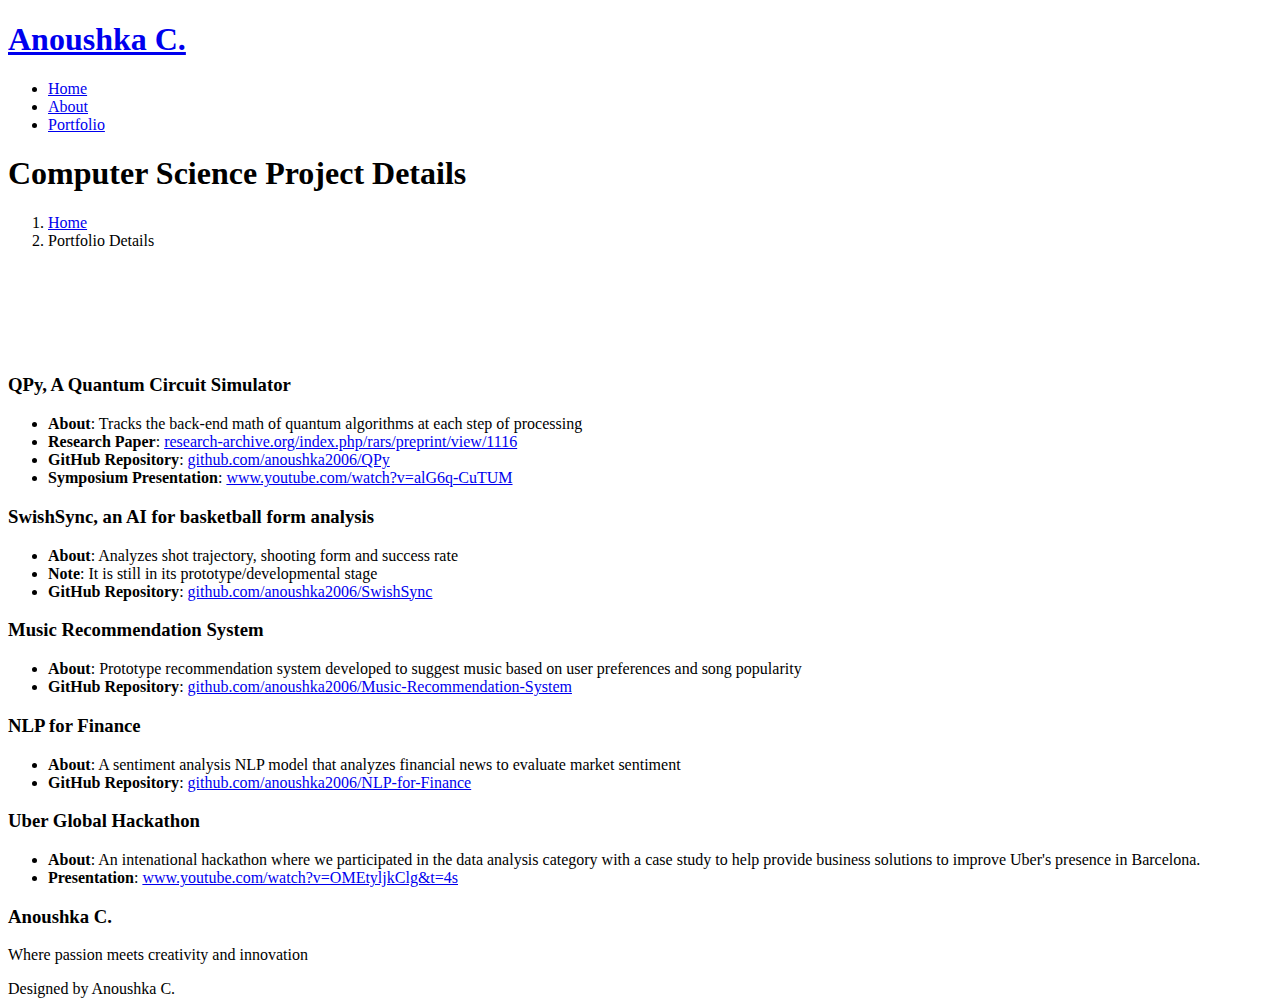
==== comp.html @ 12f69031 "Add files via upload" ====
<!DOCTYPE html>
<html lang="en">

<head>
  <meta charset="utf-8">
  <meta content="width=device-width, initial-scale=1.0" name="viewport">
  <title>Portfolio Details</title>
  <meta name="description" content="">
  <meta name="keywords" content="">

  <!-- Favicons -->
  <link href="assets/img/favicon.png" rel="icon">
  <link href="assets/img/apple-touch-icon.png" rel="apple-touch-icon">

  <!-- Fonts -->
  <link href="https://fonts.googleapis.com" rel="preconnect">
  <link href="https://fonts.gstatic.com" rel="preconnect" crossorigin>
  <link href="https://fonts.googleapis.com/css2?family=Roboto:ital,wght@0,100;0,300;0,400;0,500;0,700;0,900;1,100;1,300;1,400;1,500;1,700;1,900&family=Poppins:ital,wght@0,100;0,200;0,300;0,400;0,500;0,600;0,700;0,800;0,900;1,100;1,200;1,300;1,400;1,500;1,600;1,700;1,800;1,900&family=Playfair+Display:ital,wght@0,400;0,500;0,600;0,700;0,800;0,900;1,400;1,500;1,600;1,700;1,800;1,900&display=swap" rel="stylesheet">

  <!-- Vendor CSS Files -->
  <link href="assets/vendor/bootstrap/css/bootstrap.min.css" rel="stylesheet">
  <link href="assets/vendor/bootstrap-icons/bootstrap-icons.css" rel="stylesheet">
  <link href="assets/vendor/aos/aos.css" rel="stylesheet">
  <link href="assets/vendor/swiper/swiper-bundle.min.css" rel="stylesheet">
  <link href="assets/vendor/glightbox/css/glightbox.min.css" rel="stylesheet">

  <!-- Main CSS File -->
  <link href="assets/css/main.css" rel="stylesheet">

</head>

<body class="portfolio-details-page">

  <header id="header" class="header d-flex align-items-center fixed-top">
    <div class="container-fluid container-xl position-relative d-flex align-items-center justify-content-between">

      <a href="index.html" class="logo d-flex align-items-center">
        <!-- Uncomment the line below if you also wish to use an image logo -->
        <!-- <img src="assets/img/logo.png" alt=""> -->
        <h1 class="sitename">Anoushka C.</h1>
      </a>

      <nav id="navmenu" class="navmenu">
        <ul>
          <li><a href="index.html#hero">Home</a></li>
          <li><a href="index.html#about">About</a></li>
          <li><a href="index.html#portfolio">Portfolio</a></li>
          <!-- <li><a href="#contact">Contact</a></li> -->
        </ul>
        <i class="mobile-nav-toggle d-xl-none bi bi-list"></i>
      </nav>

    </div>
  </header>

  <main class="main">

    <!-- Page Title -->
    <div class="page-title dark-background">
      <div class="container position-relative">
        <h1>Computer Science Project Details</h1>
        <nav class="breadcrumbs">
          <ol>
            <li><a href="index.html">Home</a></li>
            <li class="current">Portfolio Details</li>
          </ol>
        </nav>
      </div>
    </div><!-- End Page Title -->

    <!-- Portfolio Details Section -->
    <section id="portfolio-details" class="portfolio-details section">

      <div class="container" data-aos="fade-up" data-aos-delay="100">

        <div class="row gy-4">

          <div class="col-lg-8">
            <div class="portfolio-details-slider swiper init-swiper">

              <script type="application/json" class="swiper-config">
                {
                  "loop": true,
                  "speed": 600,
                  "autoplay": {
                    "delay": 5000
                  },
                  "slidesPerView": "auto",
                  "pagination": {
                    "el": ".swiper-pagination",
                    "type": "bullets",
                    "clickable": true
                  }
                }
              </script>

              <div class="swiper-wrapper align-items-center">

                <div class="swiper-slide">
                  <img src="assets/img/portfolio/QPy.jpg" alt="">
                </div>

                <div class="swiper-slide">
                  <img src="assets/img/portfolio/SwishSync.png" alt="">
                </div>

                <div class="swiper-slide">
                  <img src="assets/img/portfolio/music.jpg" alt="">
                </div>

                <div class="swiper-slide">
                  <img src="assets/img/portfolio/finance.jpg" alt="">
                </div>

                <div class="swiper-slide">
                  <img src="assets/img/portfolio/hackathon.png" alt="">
                </div>

              </div>
              <div class="swiper-pagination"></div>
            </div>
          </div>

          <div class="col-lg-4">
            <div class="portfolio-info" data-aos="fade-up" data-aos-delay="200">
              <h3>QPy, A Quantum Circuit Simulator</h3>
              <ul>
                <li><strong>About</strong>: Tracks the back-end math of quantum algorithms at each step of processing</li>
                <li><strong>Research Paper</strong>: <a href="#">research-archive.org/index.php/rars/preprint/view/1116</a></li>
                <li><strong>GitHub Repository</strong>: <a href="#">github.com/anoushka2006/QPy</a></li>
                <li><strong>Symposium Presentation</strong>: <a href="#">www.youtube.com/watch?v=alG6q-CuTUM</a></li>
              </ul>
            </div>
            <div class="portfolio-info" data-aos="fade-up" data-aos-delay="200">
              <h3>SwishSync, an AI for basketball form analysis</h3>
              <ul>
                <li><strong>About</strong>: Analyzes shot trajectory, shooting form and success rate</li>
                <li><strong>Note</strong>: It is still in its prototype/developmental stage</li>
                <li><strong>GitHub Repository</strong>: <a href="#">github.com/anoushka2006/SwishSync</a></li>
              </ul>
            </div>
            <div class="portfolio-info" data-aos="fade-up" data-aos-delay="200">
              <h3>Music Recommendation System</h3>
              <ul>
                <li><strong>About</strong>: Prototype recommendation system developed to suggest music based on user preferences and song popularity</li>
                <li><strong>GitHub Repository</strong>: <a href="#">github.com/anoushka2006/Music-Recommendation-System</a></li>
              </ul>
            </div>
            <div class="portfolio-info" data-aos="fade-up" data-aos-delay="200">
              <h3>NLP for Finance</h3>
              <ul>
                <li><strong>About</strong>: A sentiment analysis NLP model that analyzes financial news to evaluate market sentiment</li>
                <li><strong>GitHub Repository</strong>: <a href="#">github.com/anoushka2006/NLP-for-Finance</a></li>
              </ul>
            </div>
            <div class="portfolio-info" data-aos="fade-up" data-aos-delay="200">
              <h3>Uber Global Hackathon</h3>
              <ul>
                <li><strong>About</strong>: An intenational hackathon where we participated in the data analysis category with a case study to help provide business solutions to improve Uber's presence in Barcelona.</li>
                <li><strong>Presentation</strong>: <a href="#">www.youtube.com/watch?v=OMEtyljkClg&t=4s</a></li>
              </ul>
            </div>

            <!-- <div class="portfolio-description" data-aos="fade-up" data-aos-delay="300">
              <h2>Exercitationem repudiandae officiis neque suscipit</h2>
              <p>
                Autem ipsum nam porro corporis rerum. Quis eos dolorem eos itaque inventore commodi labore quia quia. Exercitationem repudiandae officiis neque suscipit non officia eaque itaque enim. Voluptatem officia accusantium nesciunt est omnis tempora consectetur dignissimos. Sequi nulla at esse enim cum deserunt eius.
              </p>
            </div> -->
          </div>

        </div>

      </div>

    </section><!-- /Portfolio Details Section -->

  </main>

  <footer id="footer" class="footer light-background">
    <div class="container">
      <h3 class="sitename">Anoushka C.</h3>
      <p>Where passion meets creativity and innovation</p>
      <!-- <div class="social-links d-flex justify-content-center">
        <a href=""><i class="bi bi-twitter-x"></i></a>
        <a href=""><i class="bi bi-facebook"></i></a>
        <a href=""><i class="bi bi-instagram"></i></a>
        <a href=""><i class="bi bi-skype"></i></a>
        <a href=""><i class="bi bi-linkedin"></i></a>
      </div> -->
      <div class="container">
        <!-- <div class="copyright">
          <span>Copyright</span> <strong class="px-1 sitename">Folio</strong> <span>All Rights Reserved</span>
        </div> -->
        <div class="credits">
          <!-- All the links in the footer should remain intact. -->
          <!-- You can delete the links only if you've purchased the pro version. -->
          <!-- Licensing information: https://bootstrapmade.com/license/ -->
          <!-- Purchase the pro version with working PHP/AJAX contact form: [buy-url] -->
          Designed by Anoushka C.
        </div>
      </div>
    </div>
  </footer>

  <!-- Scroll Top -->
  <a href="#" id="scroll-top" class="scroll-top d-flex align-items-center justify-content-center"><i class="bi bi-arrow-up-short"></i></a>

  <!-- Preloader -->
  <div id="preloader"></div>

  <!-- Vendor JS Files -->
  <script src="assets/vendor/bootstrap/js/bootstrap.bundle.min.js"></script>
  <script src="assets/vendor/php-email-form/validate.js"></script>
  <script src="assets/vendor/aos/aos.js"></script>
  <script src="assets/vendor/typed.js/typed.umd.js"></script>
  <script src="assets/vendor/swiper/swiper-bundle.min.js"></script>
  <script src="assets/vendor/glightbox/js/glightbox.min.js"></script>
  <script src="assets/vendor/imagesloaded/imagesloaded.pkgd.min.js"></script>
  <script src="assets/vendor/isotope-layout/isotope.pkgd.min.js"></script>

  <!-- Main JS File -->
  <script src="assets/js/main.js"></script>

</body>

</html>
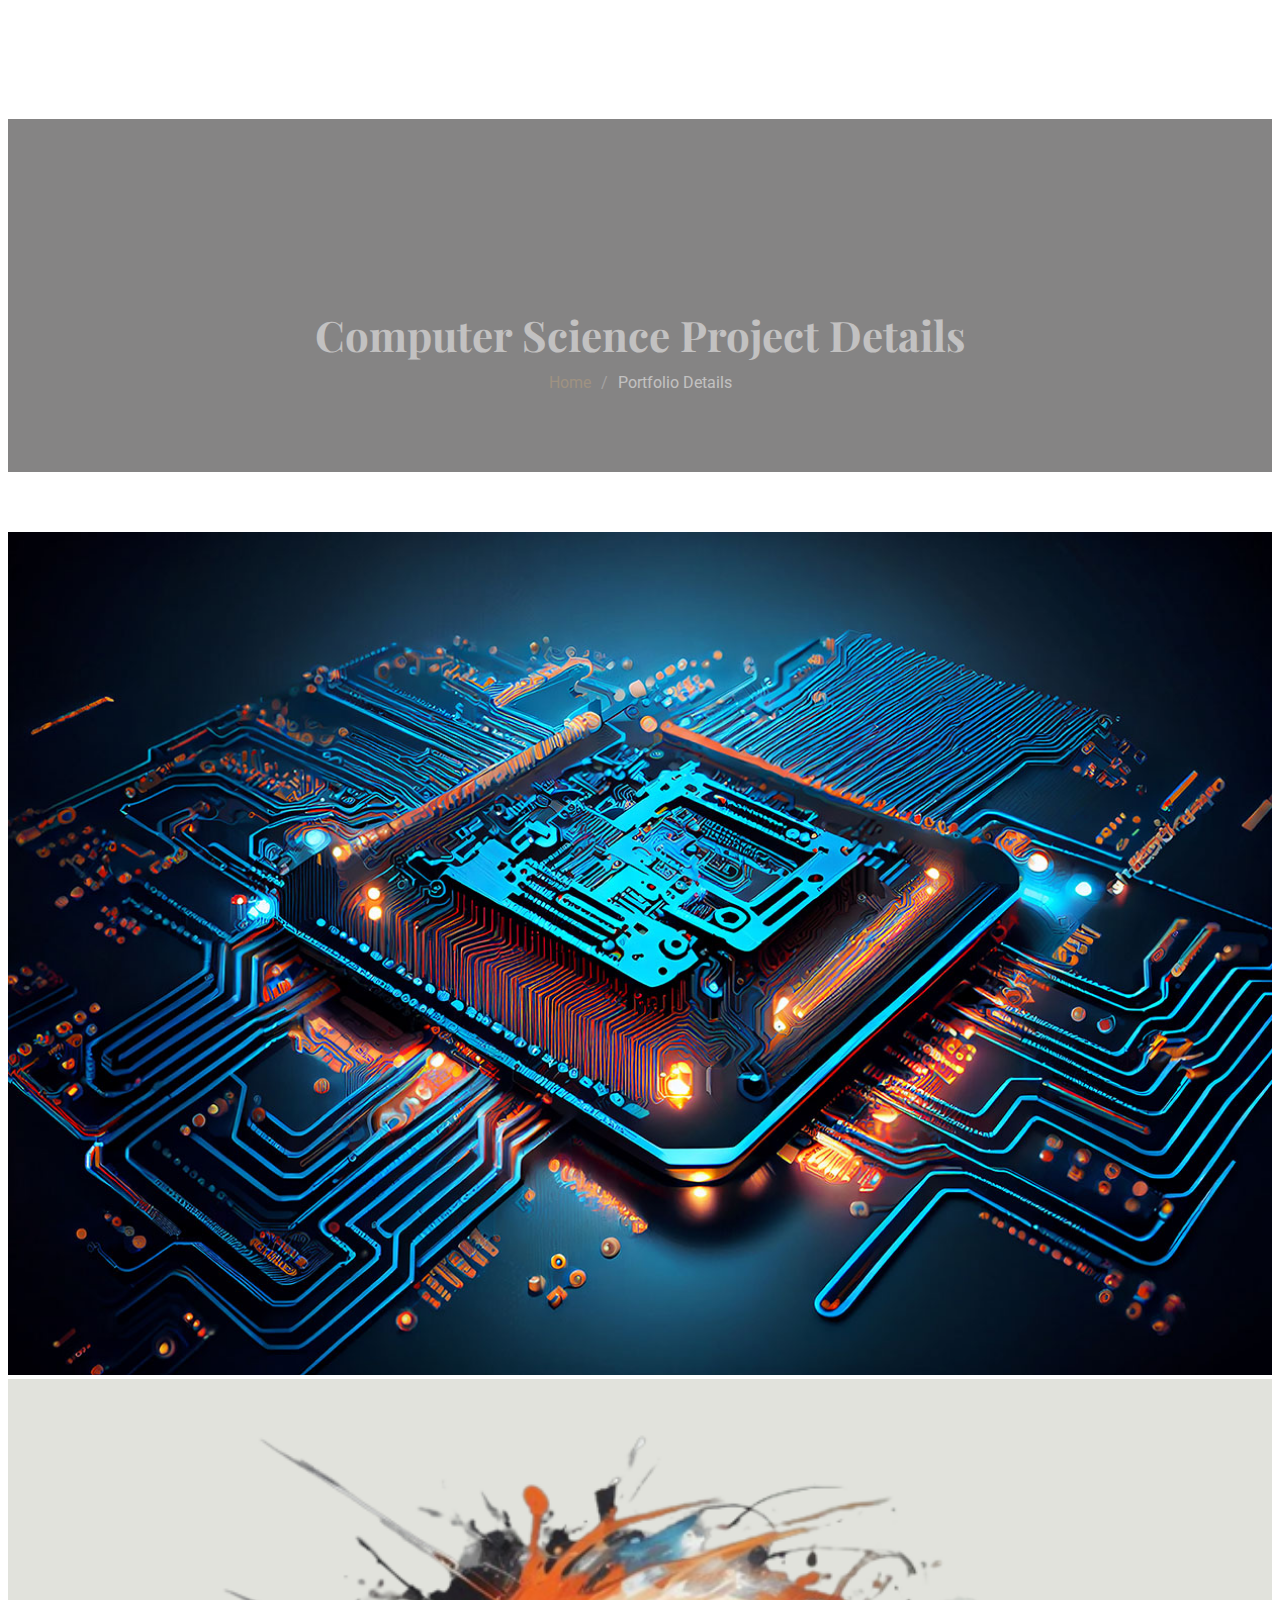
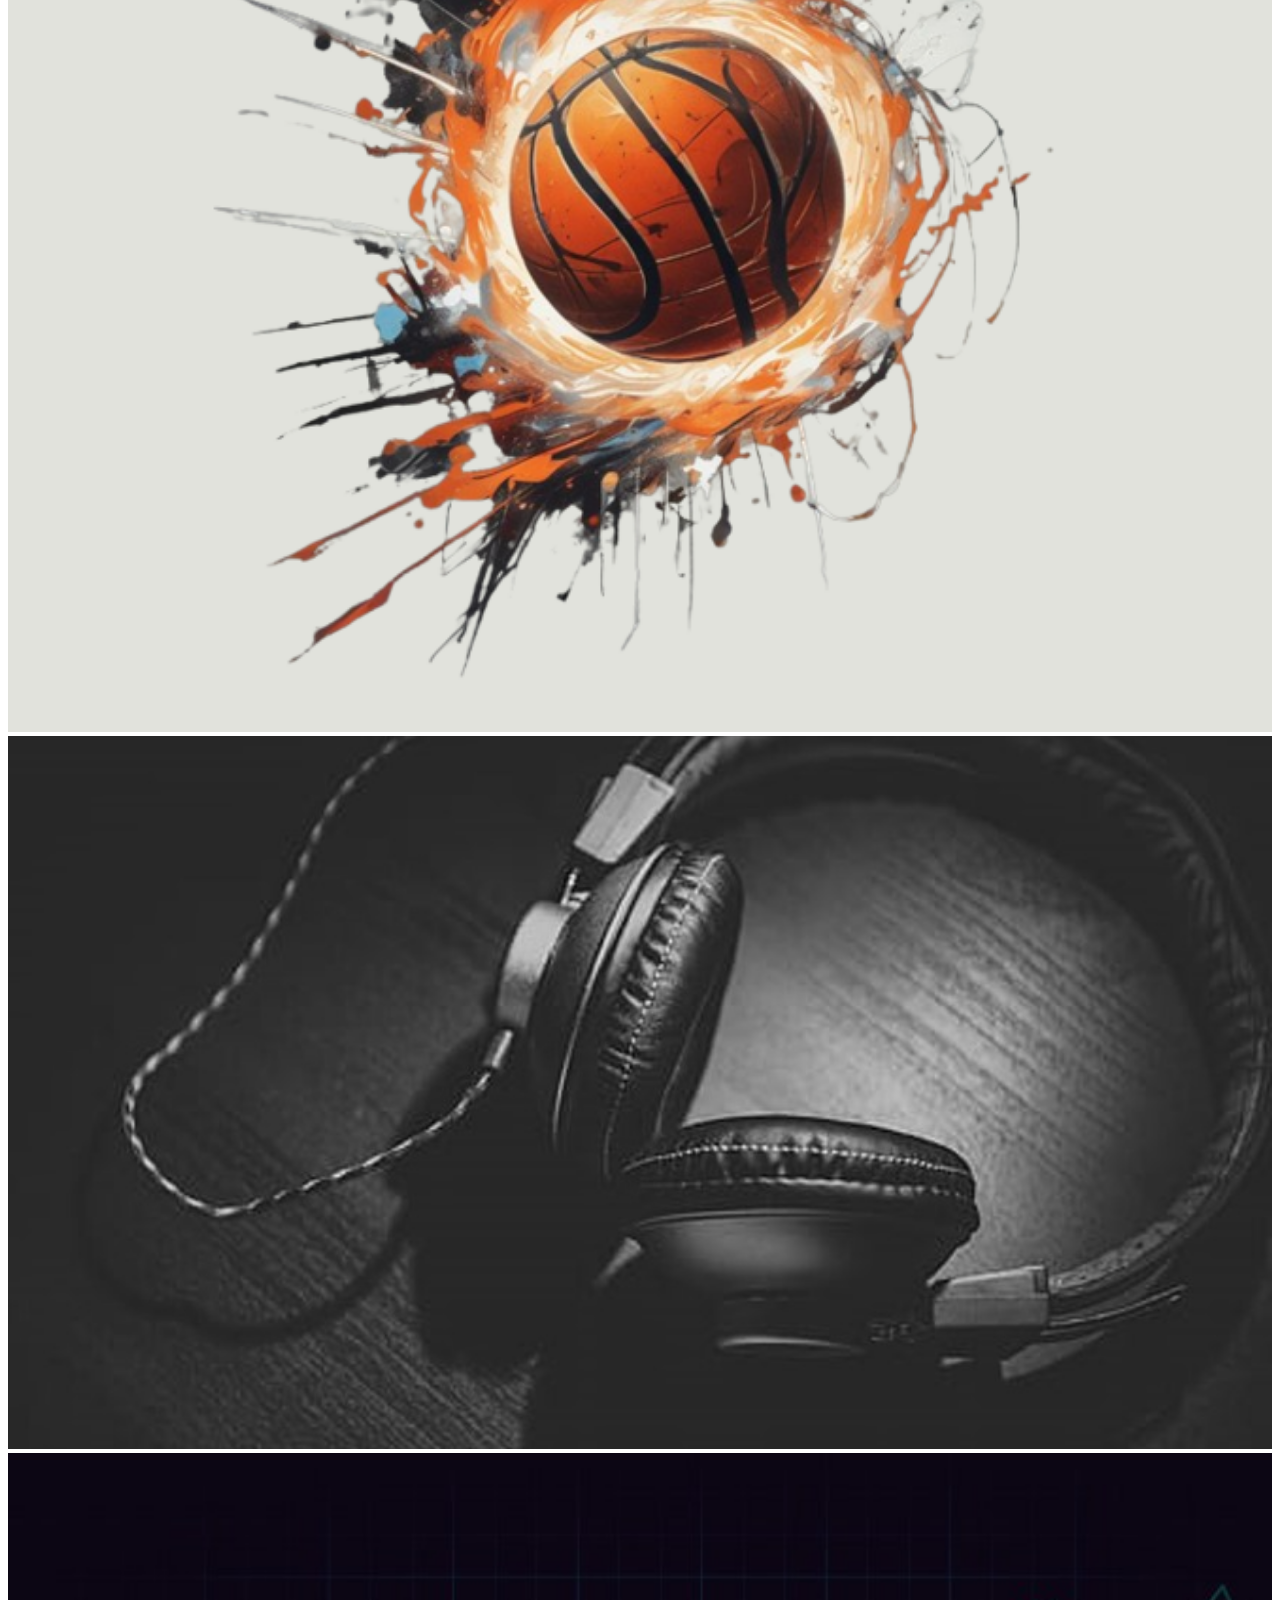
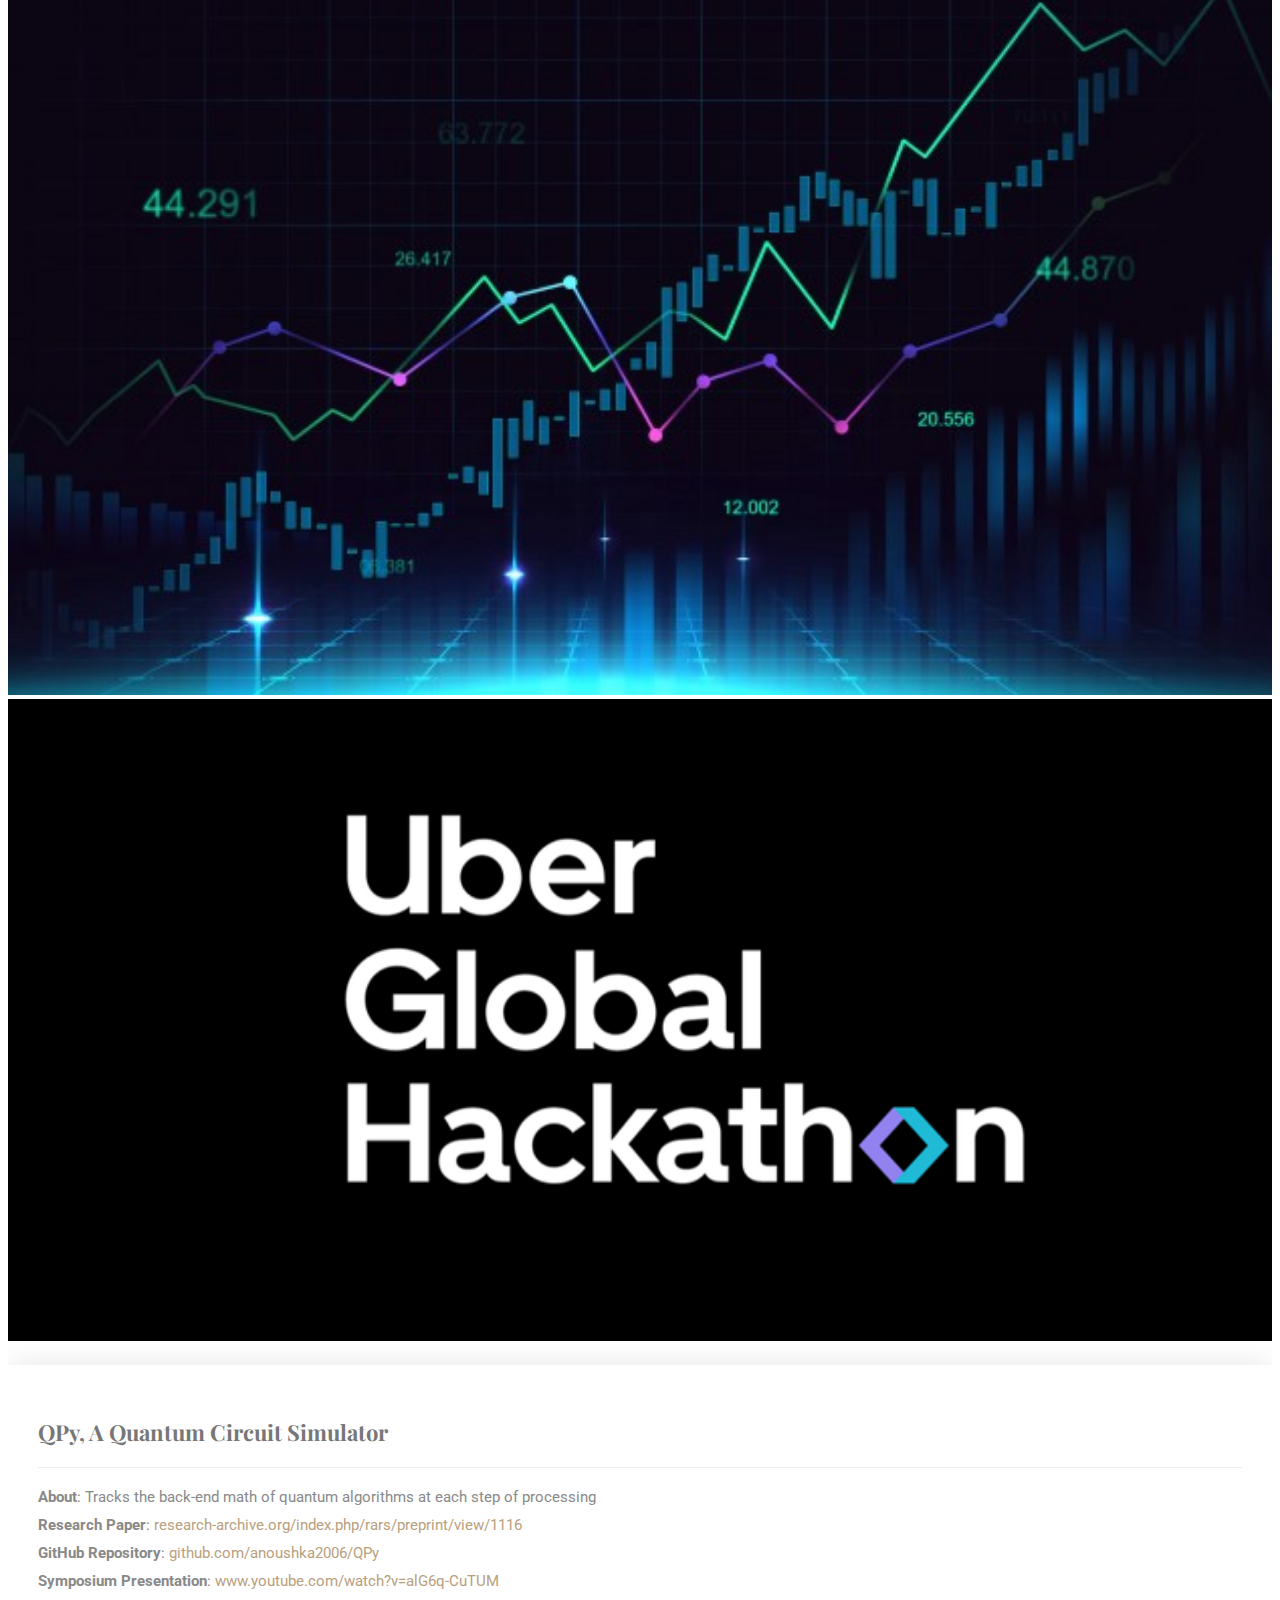
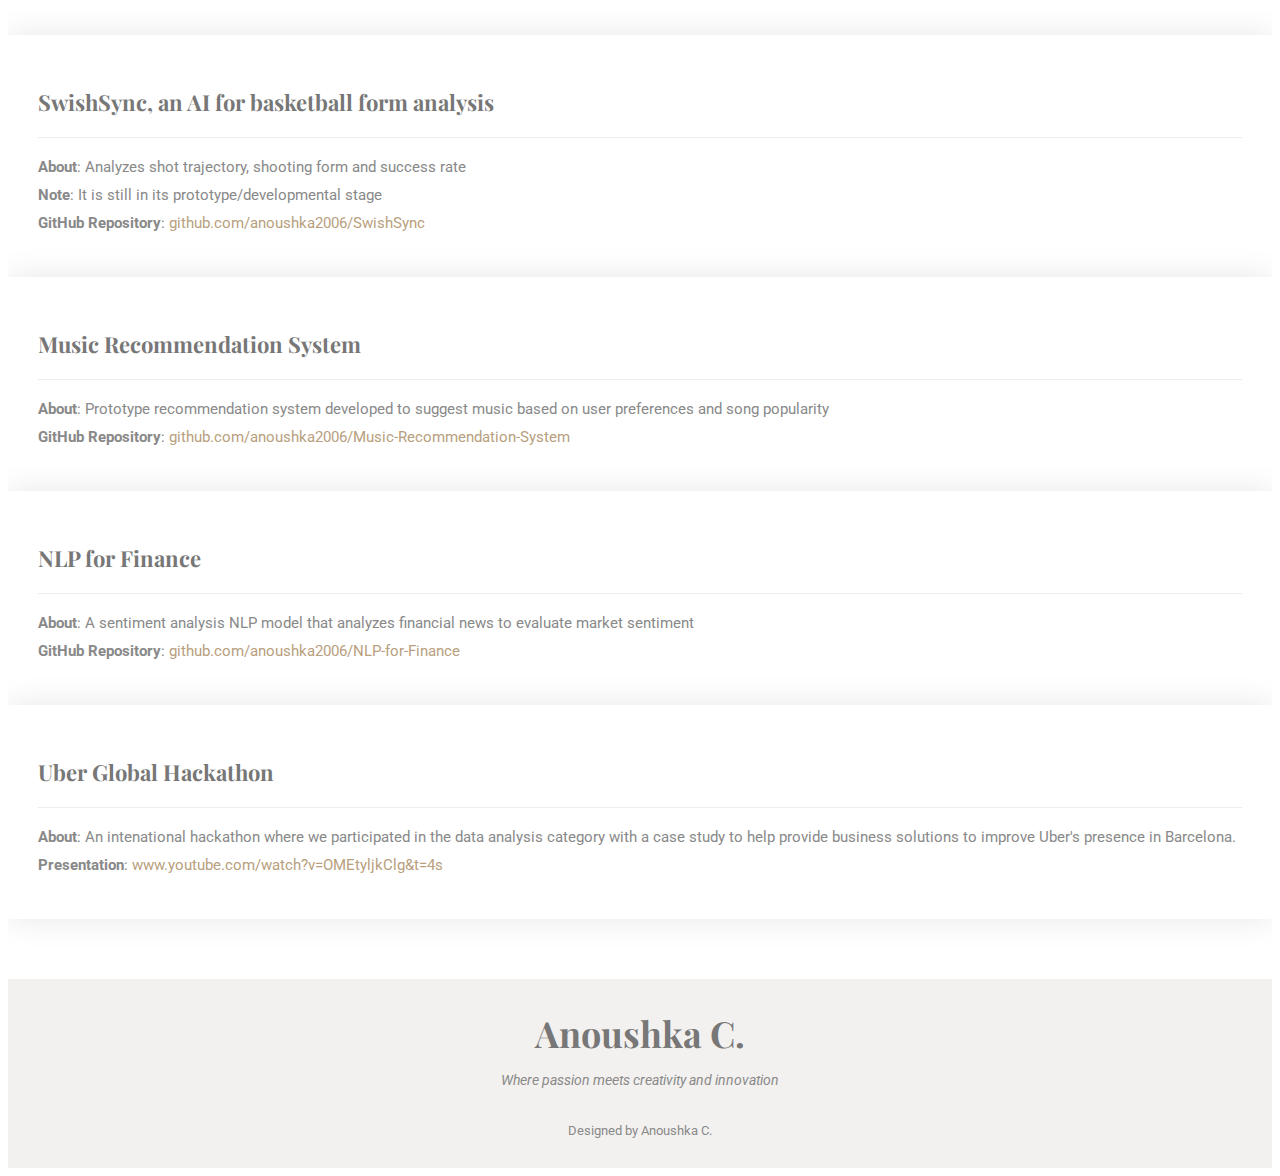
==== commit 62c382be: "Add files via upload" ====
--- a/comp.html
+++ b/comp.html
@@ -97,23 +97,23 @@
               <div class="swiper-wrapper align-items-center">
 
                 <div class="swiper-slide">
-                  <img src="assets/img/portfolio/QPy.jpg" alt="">
-                </div>
-
-                <div class="swiper-slide">
-                  <img src="assets/img/portfolio/SwishSync.png" alt="">
-                </div>
-
-                <div class="swiper-slide">
-                  <img src="assets/img/portfolio/music.jpg" alt="">
-                </div>
-
-                <div class="swiper-slide">
-                  <img src="assets/img/portfolio/finance.jpg" alt="">
-                </div>
-
-                <div class="swiper-slide">
-                  <img src="assets/img/portfolio/hackathon.png" alt="">
+                  <img src="img/portfolio/QPy.jpg" alt="">
+                </div>
+
+                <div class="swiper-slide">
+                  <img src="img/portfolio/SwishSync.png" alt="">
+                </div>
+
+                <div class="swiper-slide">
+                  <img src="img/portfolio/music.jpg" alt="">
+                </div>
+
+                <div class="swiper-slide">
+                  <img src="img/portfolio/finance.jpg" alt="">
+                </div>
+
+                <div class="swiper-slide">
+                  <img src="img/portfolio/hackathon.png" alt="">
                 </div>
 
               </div>
--- a/assets/css/main.css
+++ b/assets/css/main.css
@@ -0,0 +1,1464 @@
+/**
+* Template Name: Folio
+* Template URL: https://bootstrapmade.com/folio-bootstrap-portfolio-template/
+* Updated: Aug 08 2024 with Bootstrap v5.3.3
+* Author: BootstrapMade.com
+* License: https://bootstrapmade.com/license/
+*/
+
+/*--------------------------------------------------------------
+# Font & Color Variables
+# Help: https://bootstrapmade.com/color-system/
+--------------------------------------------------------------*/
+/* Fonts */
+:root {
+  --default-font: "Roboto",  system-ui, -apple-system, "Segoe UI", Roboto, "Helvetica Neue", Arial, "Noto Sans", "Liberation Sans", sans-serif, "Apple Color Emoji", "Segoe UI Emoji", "Segoe UI Symbol", "Noto Color Emoji";
+  --heading-font: "Playfair Display",  sans-serif;
+  --nav-font: "Poppins",  sans-serif;
+}
+
+/* Global Colors - The following color variables are used throughout the website. Updating them here will change the color scheme of the entire website */
+:root { 
+  --background-color: #ffffff; /* Background color for the entire website, including individual sections */
+  --default-color: #898989; /* Default color used for the majority of the text content across the entire website */
+  --heading-color: #777777; /* Color for headings, subheadings and title throughout the website */
+  --accent-color: #b8a07e; /* Accent color that represents your brand on the website. It's used for buttons, links, and other elements that need to stand out */
+  --surface-color: #ffffff; /* The surface color is used as a background of boxed elements within sections, such as cards, icon boxes, or other elements that require a visual separation from the global background. */
+  --contrast-color: #ffffff; /* Contrast color for text, ensuring readability against backgrounds of accent, heading, or default colors. */
+}
+
+/* Nav Menu Colors - The following color variables are used specifically for the navigation menu. They are separate from the global colors to allow for more customization options */
+:root {
+  --nav-color: rgba(255, 255, 255, 0.6);  /* The default color of the main navmenu links */
+  --nav-hover-color: #ffffff; /* Applied to main navmenu links when they are hovered over or active */
+  --nav-mobile-background-color: #ffffff; /* Used as the background color for mobile navigation menu */
+  --nav-dropdown-background-color: #ffffff; /* Used as the background color for dropdown items that appear when hovering over primary navigation items */
+  --nav-dropdown-color: #898989; /* Used for navigation links of the dropdown items in the navigation menu. */
+  --nav-dropdown-hover-color: #b8a07e; /* Similar to --nav-hover-color, this color is applied to dropdown navigation links when they are hovered over. */
+}
+
+/* Color Presets - These classes override global colors when applied to any section or element, providing reuse of the sam color scheme. */
+
+.light-background {
+  --background-color: #f3f1f0;
+  --surface-color: #ffffff;
+}
+
+.dark-background {
+  --background-color: #858484;
+  --default-color: #ffffff;
+  --heading-color: #ffffff;
+  --surface-color: #9e9e9e;
+  --contrast-color: #ffffff;
+}
+
+/* Smooth scroll */
+:root {
+  scroll-behavior: smooth;
+}
+
+/*--------------------------------------------------------------
+# General Styling & Shared Classes
+--------------------------------------------------------------*/
+body {
+  color: var(--default-color);
+  background-color: var(--background-color);
+  font-family: var(--default-font);
+}
+
+a {
+  color: var(--accent-color);
+  text-decoration: none;
+  transition: 0.3s;
+}
+
+a:hover {
+  color: color-mix(in srgb, var(--accent-color), transparent 25%);
+  text-decoration: none;
+}
+
+h1,
+h2,
+h3,
+h4,
+h5,
+h6 {
+  color: var(--heading-color);
+  font-family: var(--heading-font);
+}
+
+/* PHP Email Form Messages
+------------------------------*/
+.php-email-form .error-message {
+  display: none;
+  background: #df1529;
+  color: #ffffff;
+  text-align: left;
+  padding: 15px;
+  margin-bottom: 24px;
+  font-weight: 600;
+}
+
+.php-email-form .sent-message {
+  display: none;
+  color: #ffffff;
+  background: #059652;
+  text-align: center;
+  padding: 15px;
+  margin-bottom: 24px;
+  font-weight: 600;
+}
+
+.php-email-form .loading {
+  display: none;
+  background: var(--surface-color);
+  text-align: center;
+  padding: 15px;
+  margin-bottom: 24px;
+}
+
+.php-email-form .loading:before {
+  content: "";
+  display: inline-block;
+  border-radius: 50%;
+  width: 24px;
+  height: 24px;
+  margin: 0 10px -6px 0;
+  border: 3px solid var(--accent-color);
+  border-top-color: var(--surface-color);
+  animation: php-email-form-loading 1s linear infinite;
+}
+
+@keyframes php-email-form-loading {
+  0% {
+    transform: rotate(0deg);
+  }
+
+  100% {
+    transform: rotate(360deg);
+  }
+}
+
+/*--------------------------------------------------------------
+# Global Header
+--------------------------------------------------------------*/
+.header {
+  --background-color: rgba(0, 0, 0, 0);
+  --default-color: #ffffff;
+  --heading-color: #ffffff;
+  color: var(--default-color);
+  background-color: var(--background-color);
+  padding: 10px 0;
+  transition: all 0.5s;
+  z-index: 997;
+}
+
+.header .logo {
+  line-height: 1;
+}
+
+.header .logo img {
+  max-height: 32px;
+  margin-right: 8px;
+}
+
+.header .logo h1 {
+  font-size: 30px;
+  margin: 0;
+  font-weight: 4700;
+  color: var(--heading-color);
+}
+
+.scrolled .header {
+  box-shadow: 0px 0 18px rgba(0, 0, 0, 0.1);
+}
+
+/* Global Header on Scroll
+------------------------------*/
+.scrolled .header {
+  --background-color: rgba(82, 78, 68, 0.8);
+}
+
+/*--------------------------------------------------------------
+# Navigation Menu
+--------------------------------------------------------------*/
+/* Navmenu - Desktop */
+@media (min-width: 1200px) {
+  .navmenu {
+    padding: 0;
+  }
+
+  .navmenu ul {
+    margin: 0;
+    padding: 0;
+    display: flex;
+    list-style: none;
+    align-items: center;
+  }
+
+  .navmenu li {
+    position: relative;
+  }
+
+  .navmenu a,
+  .navmenu a:focus {
+    color: var(--nav-color);
+    padding: 18px 15px;
+    font-size: 16px;
+    font-family: var(--nav-font);
+    font-weight: 400;
+    display: flex;
+    align-items: center;
+    justify-content: space-between;
+    white-space: nowrap;
+    transition: 0.3s;
+  }
+
+  .navmenu a i,
+  .navmenu a:focus i {
+    font-size: 12px;
+    line-height: 0;
+    margin-left: 5px;
+    transition: 0.3s;
+  }
+
+  .navmenu li:last-child a {
+    padding-right: 0;
+  }
+
+  .navmenu li:hover>a,
+  .navmenu .active,
+  .navmenu .active:focus {
+    color: var(--nav-hover-color);
+  }
+
+  .navmenu .dropdown ul {
+    margin: 0;
+    padding: 10px 0;
+    background: var(--nav-dropdown-background-color);
+    display: block;
+    position: absolute;
+    visibility: hidden;
+    left: 14px;
+    top: 130%;
+    opacity: 0;
+    transition: 0.3s;
+    border-radius: 4px;
+    z-index: 99;
+    box-shadow: 0px 0px 30px rgba(0, 0, 0, 0.1);
+  }
+
+  .navmenu .dropdown ul li {
+    min-width: 200px;
+  }
+
+  .navmenu .dropdown ul a {
+    padding: 10px 20px;
+    font-size: 15px;
+    text-transform: none;
+    color: var(--nav-dropdown-color);
+  }
+
+  .navmenu .dropdown ul a i {
+    font-size: 12px;
+  }
+
+  .navmenu .dropdown ul a:hover,
+  .navmenu .dropdown ul .active:hover,
+  .navmenu .dropdown ul li:hover>a {
+    color: var(--nav-dropdown-hover-color);
+  }
+
+  .navmenu .dropdown:hover>ul {
+    opacity: 1;
+    top: 100%;
+    visibility: visible;
+  }
+
+  .navmenu .dropdown .dropdown ul {
+    top: 0;
+    left: -90%;
+    visibility: hidden;
+  }
+
+  .navmenu .dropdown .dropdown:hover>ul {
+    opacity: 1;
+    top: 0;
+    left: -100%;
+    visibility: visible;
+  }
+}
+
+/* Navmenu - Mobile */
+@media (max-width: 1199px) {
+  .mobile-nav-toggle {
+    color: var(--nav-color);
+    font-size: 28px;
+    line-height: 0;
+    margin-right: 10px;
+    cursor: pointer;
+    transition: color 0.3s;
+  }
+
+  .navmenu {
+    padding: 0;
+    z-index: 9997;
+  }
+
+  .navmenu ul {
+    display: none;
+    list-style: none;
+    position: absolute;
+    inset: 60px 20px 20px 20px;
+    padding: 10px 0;
+    margin: 0;
+    border-radius: 6px;
+    background-color: var(--nav-mobile-background-color);
+    overflow-y: auto;
+    transition: 0.3s;
+    z-index: 9998;
+    box-shadow: 0px 0px 30px rgba(0, 0, 0, 0.1);
+  }
+
+  .navmenu a,
+  .navmenu a:focus {
+    color: var(--nav-dropdown-color);
+    padding: 10px 20px;
+    font-family: var(--nav-font);
+    font-size: 17px;
+    font-weight: 500;
+    display: flex;
+    align-items: center;
+    justify-content: space-between;
+    white-space: nowrap;
+    transition: 0.3s;
+  }
+
+  .navmenu a i,
+  .navmenu a:focus i {
+    font-size: 12px;
+    line-height: 0;
+    margin-left: 5px;
+    width: 30px;
+    height: 30px;
+    display: flex;
+    align-items: center;
+    justify-content: center;
+    border-radius: 50%;
+    transition: 0.3s;
+    background-color: color-mix(in srgb, var(--accent-color), transparent 90%);
+  }
+
+  .navmenu a i:hover,
+  .navmenu a:focus i:hover {
+    background-color: var(--accent-color);
+    color: var(--contrast-color);
+  }
+
+  .navmenu a:hover,
+  .navmenu .active,
+  .navmenu .active:focus {
+    color: var(--nav-dropdown-hover-color);
+  }
+
+  .navmenu .active i,
+  .navmenu .active:focus i {
+    background-color: var(--accent-color);
+    color: var(--contrast-color);
+    transform: rotate(180deg);
+  }
+
+  .navmenu .dropdown ul {
+    position: static;
+    display: none;
+    z-index: 99;
+    padding: 10px 0;
+    margin: 10px 20px;
+    background-color: var(--nav-dropdown-background-color);
+    border: 1px solid color-mix(in srgb, var(--default-color), transparent 90%);
+    box-shadow: none;
+    transition: all 0.5s ease-in-out;
+  }
+
+  .navmenu .dropdown ul ul {
+    background-color: rgba(33, 37, 41, 0.1);
+  }
+
+  .navmenu .dropdown>.dropdown-active {
+    display: block;
+    background-color: rgba(33, 37, 41, 0.03);
+  }
+
+  .mobile-nav-active {
+    overflow: hidden;
+  }
+
+  .mobile-nav-active .mobile-nav-toggle {
+    color: #fff;
+    position: absolute;
+    font-size: 32px;
+    top: 15px;
+    right: 15px;
+    margin-right: 0;
+    z-index: 9999;
+  }
+
+  .mobile-nav-active .navmenu {
+    position: fixed;
+    overflow: hidden;
+    inset: 0;
+    background: rgba(33, 37, 41, 0.8);
+    transition: 0.3s;
+  }
+
+  .mobile-nav-active .navmenu>ul {
+    display: block;
+  }
+}
+
+/*--------------------------------------------------------------
+# Global Footer
+--------------------------------------------------------------*/
+.footer {
+  color: var(--default-color);
+  background-color: var(--background-color);
+  font-size: 14px;
+  text-align: center;
+  padding: 30px 0;
+  position: relative;
+}
+
+.footer h3 {
+  font-size: 36px;
+  font-weight: 700;
+  position: relative;
+  padding: 0;
+  margin: 0 0 15px 0;
+}
+
+.footer p {
+  font-size: 15;
+  font-style: italic;
+  padding: 0;
+  margin: 0 0 30px 0;
+}
+
+.footer .social-links {
+  margin: 0 0 30px 0;
+}
+
+.footer .social-links a {
+  font-size: 16px;
+  display: flex;
+  align-items: center;
+  justify-content: center;
+  background: var(--accent-color);
+  color: var(--contrast-color);
+  line-height: 1;
+  margin: 0 4px;
+  border-radius: 50%;
+  text-align: center;
+  width: 36px;
+  height: 36px;
+  transition: 0.3s;
+}
+
+.footer .social-links a:hover {
+  background: color-mix(in srgb, var(--accent-color), transparent 20%);
+  text-decoration: none;
+}
+
+.footer .copyright {
+  padding-top: 25px;
+  border-top: 1px solid color-mix(in srgb, var(--default-color), transparent 90%);
+}
+
+.footer .credits {
+  font-size: 13px;
+  padding-top: 5px;
+}
+
+/*--------------------------------------------------------------
+# Preloader
+--------------------------------------------------------------*/
+#preloader {
+  position: fixed;
+  inset: 0;
+  z-index: 999999;
+  overflow: hidden;
+  background: var(--background-color);
+  transition: all 0.6s ease-out;
+}
+
+#preloader:before {
+  content: "";
+  position: fixed;
+  top: calc(50% - 30px);
+  left: calc(50% - 30px);
+  border: 6px solid #ffffff;
+  border-color: var(--accent-color) transparent var(--accent-color) transparent;
+  border-radius: 50%;
+  width: 60px;
+  height: 60px;
+  animation: animate-preloader 1.5s linear infinite;
+}
+
+@keyframes animate-preloader {
+  0% {
+    transform: rotate(0deg);
+  }
+
+  100% {
+    transform: rotate(360deg);
+  }
+}
+
+/*--------------------------------------------------------------
+# Scroll Top Button
+--------------------------------------------------------------*/
+.scroll-top {
+  position: fixed;
+  visibility: hidden;
+  opacity: 0;
+  right: 15px;
+  bottom: 15px;
+  z-index: 99999;
+  background-color: var(--accent-color);
+  width: 40px;
+  height: 40px;
+  border-radius: 4px;
+  transition: all 0.4s;
+}
+
+.scroll-top i {
+  font-size: 24px;
+  color: var(--contrast-color);
+  line-height: 0;
+}
+
+.scroll-top:hover {
+  background-color: color-mix(in srgb, var(--accent-color), transparent 20%);
+  color: var(--contrast-color);
+}
+
+.scroll-top.active {
+  visibility: visible;
+  opacity: 1;
+}
+
+/*--------------------------------------------------------------
+# Disable aos animation delay on mobile devices
+--------------------------------------------------------------*/
+@media screen and (max-width: 768px) {
+  [data-aos-delay] {
+    transition-delay: 0 !important;
+  }
+}
+
+/*--------------------------------------------------------------
+# Global Page Titles & Breadcrumbs
+--------------------------------------------------------------*/
+.page-title {
+  color: var(--default-color);
+  background-color: var(--background-color);
+  padding: 160px 0 80px 0;
+  text-align: center;
+  position: relative;
+}
+
+.page-title:before {
+  content: "";
+  background-color: color-mix(in srgb, var(--background-color), transparent 50%);
+  position: absolute;
+  inset: 0;
+}
+
+.page-title h1 {
+  font-size: 42px;
+  font-weight: 700;
+  margin-bottom: 10px;
+}
+
+.page-title .breadcrumbs ol {
+  display: flex;
+  flex-wrap: wrap;
+  list-style: none;
+  justify-content: center;
+  padding: 0;
+  margin: 0;
+  font-size: 16px;
+  font-weight: 400;
+}
+
+.page-title .breadcrumbs ol li+li {
+  padding-left: 10px;
+}
+
+.page-title .breadcrumbs ol li+li::before {
+  content: "/";
+  display: inline-block;
+  padding-right: 10px;
+  color: color-mix(in srgb, var(--default-color), transparent 50%);
+}
+
+/*--------------------------------------------------------------
+# Global Sections
+--------------------------------------------------------------*/
+section,
+.section {
+  color: var(--default-color);
+  background-color: var(--background-color);
+  padding: 60px 0;
+  scroll-margin-top: 80px;
+  overflow: clip;
+}
+
+@media (max-width: 1199px) {
+
+  section,
+  .section {
+    scroll-margin-top: 56px;
+  }
+}
+
+/*--------------------------------------------------------------
+# Global Section Titles
+--------------------------------------------------------------*/
+.section-title {
+  text-align: center;
+  padding-bottom: 60px;
+  position: relative;
+}
+
+.section-title h2 {
+  font-size: 32px;
+  font-weight: 300;
+  margin-bottom: 15px;
+}
+
+.section-title p {
+  margin-bottom: 0;
+}
+
+/*--------------------------------------------------------------
+# Hero Section
+--------------------------------------------------------------*/
+.hero {
+  width: 100%;
+  min-height: 100vh;
+  position: relative;
+  padding: 80px 0;
+  display: flex;
+  align-items: center;
+  justify-content: center;
+}
+
+.hero img {
+  position: absolute;
+  inset: 0;
+  display: block;
+  width: 100%;
+  height: 100%;
+  object-fit: cover;
+  z-index: 1;
+}
+
+.hero:before {
+  content: "";
+  background: color-mix(in srgb, var(--background-color), transparent 80%);
+  position: absolute;
+  inset: 0;
+  z-index: 2;
+}
+
+.hero .container {
+  position: relative;
+  z-index: 3;
+}
+
+.hero h2 {
+  margin: 0;
+  font-size: 64px;
+  font-weight: 700;
+}
+
+.hero p {
+  margin: 5px 0 0 0;
+  font-size: 26px;
+}
+
+.hero p span {
+  letter-spacing: 1px;
+  border-bottom: 2px solid var(--accent-color);
+}
+
+.hero .social-links {
+  margin-top: 25px;
+}
+
+.hero .social-links a {
+  font-size: 24px;
+  display: inline-block;
+  color: color-mix(in srgb, var(--default-color), transparent 50%);
+  line-height: 1;
+  margin-right: 20px;
+  transition: 0.3s;
+}
+
+.hero .social-links a:hover {
+  color: var(--accent-color);
+}
+
+@media (max-width: 768px) {
+  .hero h2 {
+    font-size: 32px;
+  }
+
+  .hero p {
+    font-size: 20px;
+  }
+}
+
+/*--------------------------------------------------------------
+# About Section
+--------------------------------------------------------------*/
+.about .profile-img {
+  border: 20px solid var(--accent-color);
+  padding: 0;
+}
+
+.about .profile-img img {
+  margin-top: -60px;
+  margin-left: 40px;
+  margin-bottom: 40px;
+  position: relative;
+  z-index: 1;
+}
+
+.about .content h3 {
+  font-size: 1.75rem;
+  font-weight: 700;
+}
+
+.about .content .fst-italic {
+  color: color-mix(in srgb, var(--default-color), var(--contrast-color) 50%);
+}
+
+.about .content ul {
+  list-style: none;
+  padding: 0;
+}
+
+.about .content ul li {
+  padding: 10px 0 0 0;
+  display: flex;
+}
+
+.about .content ul i {
+  color: var(--accent-color);
+  margin-right: 0.5rem;
+  line-height: 1.2;
+  font-size: 1.25rem;
+}
+
+.about .content p:last-child {
+  margin-bottom: 0;
+}
+
+/*--------------------------------------------------------------
+# Services Section
+--------------------------------------------------------------*/
+.services .service-item {
+  position: relative;
+  height: 100%;
+  margin-bottom: 30px;
+}
+
+.services .service-item .icon {
+  margin-right: 20px;
+}
+
+.services .service-item .icon i {
+  color: var(--accent-color);
+  font-size: 40px;
+  line-height: 0;
+  transition: 0.3s;
+}
+
+.services .service-item:hover .icon i {
+  color: var(--accent-color);
+}
+
+.services .service-item .title {
+  color: var(--heading-color);
+  font-weight: 700;
+  margin-bottom: 10px;
+  font-size: 20px;
+  transition: 0.3s;
+}
+
+.services .service-item .description {
+  font-size: 15px;
+  color: color-mix(in srgb, var(--default-color), transparent 30%);
+  margin-bottom: 10px;
+}
+
+.services .service-item .readmore {
+  display: flex;
+  align-items: center;
+  color: color-mix(in srgb, var(--default-color), transparent 50%);
+  transition: 0.3s;
+  font-weight: 700;
+  font-size: 14px;
+}
+
+.services .service-item .readmore i {
+  margin-left: 8px;
+}
+
+.services .service-item:hover .title,
+.services .service-item:hover .readmore,
+.services .service-item:hover .icon i {
+  color: var(--accent-color);
+}
+
+/*--------------------------------------------------------------
+# Testimonials Section
+--------------------------------------------------------------*/
+.testimonials .section-header {
+  margin-bottom: 40px;
+}
+
+.testimonials .testimonials-carousel,
+.testimonials .testimonials-slider {
+  overflow: hidden;
+}
+
+.testimonials .testimonial-item {
+  text-align: center;
+}
+
+.testimonials .testimonial-item .testimonial-img {
+  width: 120px;
+  border-radius: 50%;
+  border: 4px solid var(--background-color);
+  margin: 0 auto;
+}
+
+.testimonials .testimonial-item h3 {
+  font-size: 20px;
+  font-weight: bold;
+  margin: 10px 0 5px 0;
+}
+
+.testimonials .testimonial-item h4 {
+  font-size: 14px;
+  color: color-mix(in srgb, var(--default-color), transparent 40%);
+  margin: 0 0 15px 0;
+}
+
+.testimonials .testimonial-item .stars {
+  margin-bottom: 15px;
+}
+
+.testimonials .testimonial-item .stars i {
+  color: #ffc107;
+  margin: 0 1px;
+}
+
+.testimonials .testimonial-item .quote-icon-left,
+.testimonials .testimonial-item .quote-icon-right {
+  color: color-mix(in srgb, var(--accent-color), transparent 50%);
+  font-size: 26px;
+  line-height: 0;
+}
+
+.testimonials .testimonial-item .quote-icon-left {
+  display: inline-block;
+  left: -5px;
+  position: relative;
+}
+
+.testimonials .testimonial-item .quote-icon-right {
+  display: inline-block;
+  right: -5px;
+  position: relative;
+  top: 10px;
+  transform: scale(-1, -1);
+}
+
+.testimonials .testimonial-item p {
+  font-style: italic;
+  margin: 0 auto 15px auto;
+}
+
+.testimonials .swiper-wrapper {
+  height: auto;
+}
+
+.testimonials .swiper-pagination {
+  margin-top: 20px;
+  position: relative;
+}
+
+.testimonials .swiper-pagination .swiper-pagination-bullet {
+  width: 12px;
+  height: 12px;
+  opacity: 1;
+  background-color: color-mix(in srgb, var(--default-color), transparent 85%);
+}
+
+.testimonials .swiper-pagination .swiper-pagination-bullet-active {
+  background-color: var(--accent-color);
+}
+
+@media (min-width: 992px) {
+  .testimonials .testimonial-item p {
+    width: 80%;
+  }
+}
+
+/*--------------------------------------------------------------
+# Portfolio Section
+--------------------------------------------------------------*/
+.portfolio .portfolio-filters {
+  padding: 0;
+  margin: 0 auto 20px auto;
+  list-style: none;
+  text-align: center;
+}
+
+.portfolio .portfolio-filters li {
+  cursor: pointer;
+  display: inline-block;
+  padding: 0;
+  font-size: 18px;
+  font-weight: 500;
+  margin: 0 10px;
+  line-height: 1;
+  margin-bottom: 5px;
+  transition: all 0.3s ease-in-out;
+}
+
+.portfolio .portfolio-filters li:hover,
+.portfolio .portfolio-filters li.filter-active {
+  color: var(--accent-color);
+}
+
+.portfolio .portfolio-filters li:first-child {
+  margin-left: 0;
+}
+
+.portfolio .portfolio-filters li:last-child {
+  margin-right: 0;
+}
+
+@media (max-width: 575px) {
+  .portfolio .portfolio-filters li {
+    font-size: 14px;
+    margin: 0 5px;
+  }
+}
+
+.portfolio .portfolio-content {
+  position: relative;
+  overflow: hidden;
+}
+
+.portfolio .portfolio-content img {
+  transition: 0.3s;
+}
+
+.portfolio .portfolio-content .portfolio-info {
+  opacity: 0;
+  position: absolute;
+  inset: 0;
+  z-index: 3;
+  transition: all ease-in-out 0.3s;
+  background: rgba(0, 0, 0, 0.6);
+  padding: 15px;
+}
+
+.portfolio .portfolio-content .portfolio-info h4 {
+  font-size: 14px;
+  padding: 5px 10px;
+  font-weight: 400;
+  color: #ffffff;
+  display: inline-block;
+  background-color: var(--accent-color);
+}
+
+.portfolio .portfolio-content .portfolio-info p {
+  position: absolute;
+  bottom: 10px;
+  text-align: center;
+  display: inline-block;
+  left: 0;
+  right: 0;
+  font-size: 16px;
+  font-weight: 600;
+  color: rgba(255, 255, 255, 0.8);
+}
+
+.portfolio .portfolio-content .portfolio-info .preview-link,
+.portfolio .portfolio-content .portfolio-info .details-link {
+  position: absolute;
+  left: calc(50% - 40px);
+  font-size: 26px;
+  top: calc(50% - 14px);
+  color: #fff;
+  transition: 0.3s;
+  line-height: 1.2;
+}
+
+.portfolio .portfolio-content .portfolio-info .preview-link:hover,
+.portfolio .portfolio-content .portfolio-info .details-link:hover {
+  color: var(--accent-color);
+}
+
+.portfolio .portfolio-content .portfolio-info .details-link {
+  left: 50%;
+  font-size: 34px;
+  line-height: 0;
+}
+
+.portfolio .portfolio-content:hover .portfolio-info {
+  opacity: 1;
+}
+
+.portfolio .portfolio-content:hover img {
+  transform: scale(1.1);
+}
+
+/*--------------------------------------------------------------
+# Pricing Section
+--------------------------------------------------------------*/
+.pricing .pricing-item {
+  background-color: color-mix(in srgb, var(--accent-color), transparent 96%);
+  padding: 40px 40px;
+  height: 100%;
+  border-radius: 15px;
+}
+
+.pricing h3 {
+  font-weight: 600;
+  margin-bottom: 15px;
+  font-size: 20px;
+}
+
+.pricing h4 {
+  color: var(--accent-color);
+  font-size: 48px;
+  font-weight: 700;
+  font-family: var(--heading-font);
+  margin-bottom: 0;
+}
+
+.pricing h4 sup {
+  font-size: 28px;
+}
+
+.pricing h4 span {
+  color: color-mix(in srgb, var(--default-color), transparent 50%);
+  font-size: 18px;
+  font-weight: 500;
+}
+
+.pricing .description {
+  font-size: 14px;
+}
+
+.pricing .cta-btn {
+  border: 1px solid var(--default-color);
+  color: var(--default-color);
+  display: block;
+  text-align: center;
+  padding: 10px 35px;
+  border-radius: 5px;
+  font-size: 16px;
+  font-weight: 500;
+  font-family: var(--heading-font);
+  transition: 0.3s;
+  margin-top: 20px;
+  margin-bottom: 6px;
+}
+
+.pricing .cta-btn:hover {
+  background: var(--accent-color);
+  color: var(--contrast-color);
+  border-color: var(--accent-color);
+}
+
+.pricing ul {
+  padding: 0;
+  list-style: none;
+  color: color-mix(in srgb, var(--default-color), transparent 30%);
+  text-align: left;
+  line-height: 20px;
+}
+
+.pricing ul li {
+  padding: 10px 0;
+  display: flex;
+  align-items: center;
+}
+
+.pricing ul li:last-child {
+  padding-bottom: 0;
+}
+
+.pricing ul i {
+  color: #059652;
+  font-size: 24px;
+  padding-right: 3px;
+}
+
+.pricing ul .na {
+  color: color-mix(in srgb, var(--default-color), transparent 60%);
+}
+
+.pricing ul .na i {
+  color: color-mix(in srgb, var(--default-color), transparent 60%);
+}
+
+.pricing ul .na span {
+  text-decoration: line-through;
+}
+
+.pricing .featured {
+  position: relative;
+}
+
+.pricing .featured .popular {
+  position: absolute;
+  top: 15px;
+  right: 15px;
+  background-color: var(--accent-color);
+  color: var(--contrast-color);
+  padding: 4px 15px 6px 15px;
+  margin: 0;
+  border-radius: 5px;
+  font-size: 14px;
+  font-weight: 500;
+}
+
+.pricing .featured .cta-btn {
+  background: var(--accent-color);
+  color: var(--contrast-color);
+  border-color: var(--accent-color);
+}
+
+@media (max-width: 992px) {
+  .pricing .box {
+    max-width: 60%;
+    margin: 0 auto 30px auto;
+  }
+}
+
+@media (max-width: 767px) {
+  .pricing .box {
+    max-width: 80%;
+    margin: 0 auto 30px auto;
+  }
+}
+
+@media (max-width: 420px) {
+  .pricing .box {
+    max-width: 100%;
+    margin: 0 auto 30px auto;
+  }
+}
+
+/*--------------------------------------------------------------
+# Contact Section
+--------------------------------------------------------------*/
+.contact .info-wrap {
+  background-color: var(--surface-color);
+  box-shadow: 0px 0px 20px rgba(0, 0, 0, 0.1);
+  padding: 30px;
+  margin-bottom: 30px;
+}
+
+.contact .info-item i {
+  font-size: 20px;
+  color: var(--accent-color);
+  width: 56px;
+  height: 56px;
+  display: flex;
+  justify-content: center;
+  align-items: center;
+  transition: all 0.3s ease-in-out;
+  border-radius: 50%;
+  border: 1px solid color-mix(in srgb, var(--accent-color), transparent 40%);
+  margin-right: 15px;
+}
+
+.contact .info-item h3 {
+  font-size: 18px;
+  font-weight: 700;
+  margin: 0 0 2px 0;
+}
+
+.contact .info-item p {
+  padding: 0;
+  margin-bottom: 0;
+  font-size: 14px;
+}
+
+.contact .info-item:hover i {
+  background: var(--accent-color);
+  color: var(--contrast-color);
+}
+
+.contact .php-email-form {
+  background-color: var(--surface-color);
+  box-shadow: 0px 0px 20px rgba(0, 0, 0, 0.1);
+  padding: 30px;
+}
+
+@media (max-width: 575px) {
+  .contact .php-email-form {
+    padding: 20px;
+  }
+}
+
+.contact .php-email-form input[type=text],
+.contact .php-email-form input[type=email],
+.contact .php-email-form textarea {
+  font-size: 14px;
+  padding: 10px 15px;
+  box-shadow: none;
+  border-radius: 0;
+  color: var(--default-color);
+  background-color: color-mix(in srgb, var(--background-color), transparent 50%);
+  border-color: color-mix(in srgb, var(--default-color), transparent 80%);
+}
+
+.contact .php-email-form input[type=text]:focus,
+.contact .php-email-form input[type=email]:focus,
+.contact .php-email-form textarea:focus {
+  border-color: var(--accent-color);
+}
+
+.contact .php-email-form input[type=text]::placeholder,
+.contact .php-email-form input[type=email]::placeholder,
+.contact .php-email-form textarea::placeholder {
+  color: color-mix(in srgb, var(--default-color), transparent 70%);
+}
+
+.contact .php-email-form button[type=submit] {
+  color: var(--contrast-color);
+  background: var(--accent-color);
+  border: 0;
+  padding: 10px 30px;
+  transition: 0.4s;
+  border-radius: 50px;
+}
+
+.contact .php-email-form button[type=submit]:hover {
+  background: color-mix(in srgb, var(--accent-color), transparent 20%);
+}
+
+/*--------------------------------------------------------------
+# Portfolio Details Section
+--------------------------------------------------------------*/
+.portfolio-details .portfolio-details-slider img {
+  width: 100%;
+}
+
+.portfolio-details .portfolio-details-slider .swiper-pagination {
+  margin-top: 20px;
+  position: relative;
+}
+
+.portfolio-details .portfolio-details-slider .swiper-pagination .swiper-pagination-bullet {
+  width: 12px;
+  height: 12px;
+  background-color: color-mix(in srgb, var(--default-color), transparent 85%);
+  opacity: 1;
+}
+
+.portfolio-details .portfolio-details-slider .swiper-pagination .swiper-pagination-bullet-active {
+  background-color: var(--accent-color);
+}
+
+.portfolio-details .portfolio-info {
+  background-color: var(--surface-color);
+  padding: 30px;
+  box-shadow: 0px 0 30px rgba(0, 0, 0, 0.1);
+}
+
+.portfolio-details .portfolio-info h3 {
+  font-size: 22px;
+  font-weight: 700;
+  margin-bottom: 20px;
+  padding-bottom: 20px;
+  border-bottom: 1px solid color-mix(in srgb, var(--default-color), transparent 85%);
+}
+
+.portfolio-details .portfolio-info ul {
+  list-style: none;
+  padding: 0;
+  font-size: 15px;
+}
+
+.portfolio-details .portfolio-info ul li+li {
+  margin-top: 10px;
+}
+
+.portfolio-details .portfolio-description {
+  padding-top: 30px;
+}
+
+.portfolio-details .portfolio-description h2 {
+  font-size: 26px;
+  font-weight: 700;
+  margin-bottom: 20px;
+}
+
+.portfolio-details .portfolio-description p {
+  padding: 0;
+  color: color-mix(in srgb, var(--default-color), transparent 30%);
+}
+
+/*--------------------------------------------------------------
+# Service Details Section
+--------------------------------------------------------------*/
+.service-details .service-box {
+  background-color: var(--surface-color);
+  padding: 20px;
+  box-shadow: 0px 2px 20px rgba(0, 0, 0, 0.1);
+}
+
+.service-details .service-box+.service-box {
+  margin-top: 30px;
+}
+
+.service-details .service-box h4 {
+  font-size: 20px;
+  font-weight: 700;
+  border-bottom: 2px solid color-mix(in srgb, var(--default-color), transparent 92%);
+  padding-bottom: 15px;
+  margin-bottom: 15px;
+}
+
+.service-details .services-list {
+  background-color: var(--surface-color);
+}
+
+.service-details .services-list a {
+  color: color-mix(in srgb, var(--default-color), transparent 20%);
+  background-color: color-mix(in srgb, var(--default-color), transparent 96%);
+  display: flex;
+  align-items: center;
+  padding: 12px 15px;
+  margin-top: 15px;
+  transition: 0.3s;
+}
+
+.service-details .services-list a:first-child {
+  margin-top: 0;
+}
+
+.service-details .services-list a i {
+  font-size: 16px;
+  margin-right: 8px;
+  color: var(--accent-color);
+}
+
+.service-details .services-list a.active {
+  color: var(--contrast-color);
+  background-color: var(--accent-color);
+}
+
+.service-details .services-list a.active i {
+  color: var(--contrast-color);
+}
+
+.service-details .services-list a:hover {
+  background-color: color-mix(in srgb, var(--accent-color), transparent 95%);
+  color: var(--accent-color);
+}
+
+.service-details .download-catalog a {
+  color: var(--default-color);
+  display: flex;
+  align-items: center;
+  padding: 10px 0;
+  transition: 0.3s;
+  border-top: 1px solid color-mix(in srgb, var(--default-color), transparent 90%);
+}
+
+.service-details .download-catalog a:first-child {
+  border-top: 0;
+  padding-top: 0;
+}
+
+.service-details .download-catalog a:last-child {
+  padding-bottom: 0;
+}
+
+.service-details .download-catalog a i {
+  font-size: 24px;
+  margin-right: 8px;
+  color: var(--accent-color);
+}
+
+.service-details .download-catalog a:hover {
+  color: var(--accent-color);
+}
+
+.service-details .help-box {
+  background-color: var(--accent-color);
+  color: var(--contrast-color);
+  margin-top: 30px;
+  padding: 30px 15px;
+}
+
+.service-details .help-box .help-icon {
+  font-size: 48px;
+}
+
+.service-details .help-box h4,
+.service-details .help-box a {
+  color: var(--contrast-color);
+}
+
+.service-details .services-img {
+  margin-bottom: 20px;
+}
+
+.service-details h3 {
+  font-size: 26px;
+  font-weight: 700;
+}
+
+.service-details p {
+  font-size: 15px;
+}
+
+.service-details ul {
+  list-style: none;
+  padding: 0;
+  font-size: 15px;
+}
+
+.service-details ul li {
+  padding: 5px 0;
+  display: flex;
+  align-items: center;
+}
+
+.service-details ul i {
+  font-size: 20px;
+  margin-right: 8px;
+  color: var(--accent-color);
+}
+
+/*--------------------------------------------------------------
+# Starter Section Section
+--------------------------------------------------------------*/
+/* .starter-section {
+  /* Add your styles here */
+
+
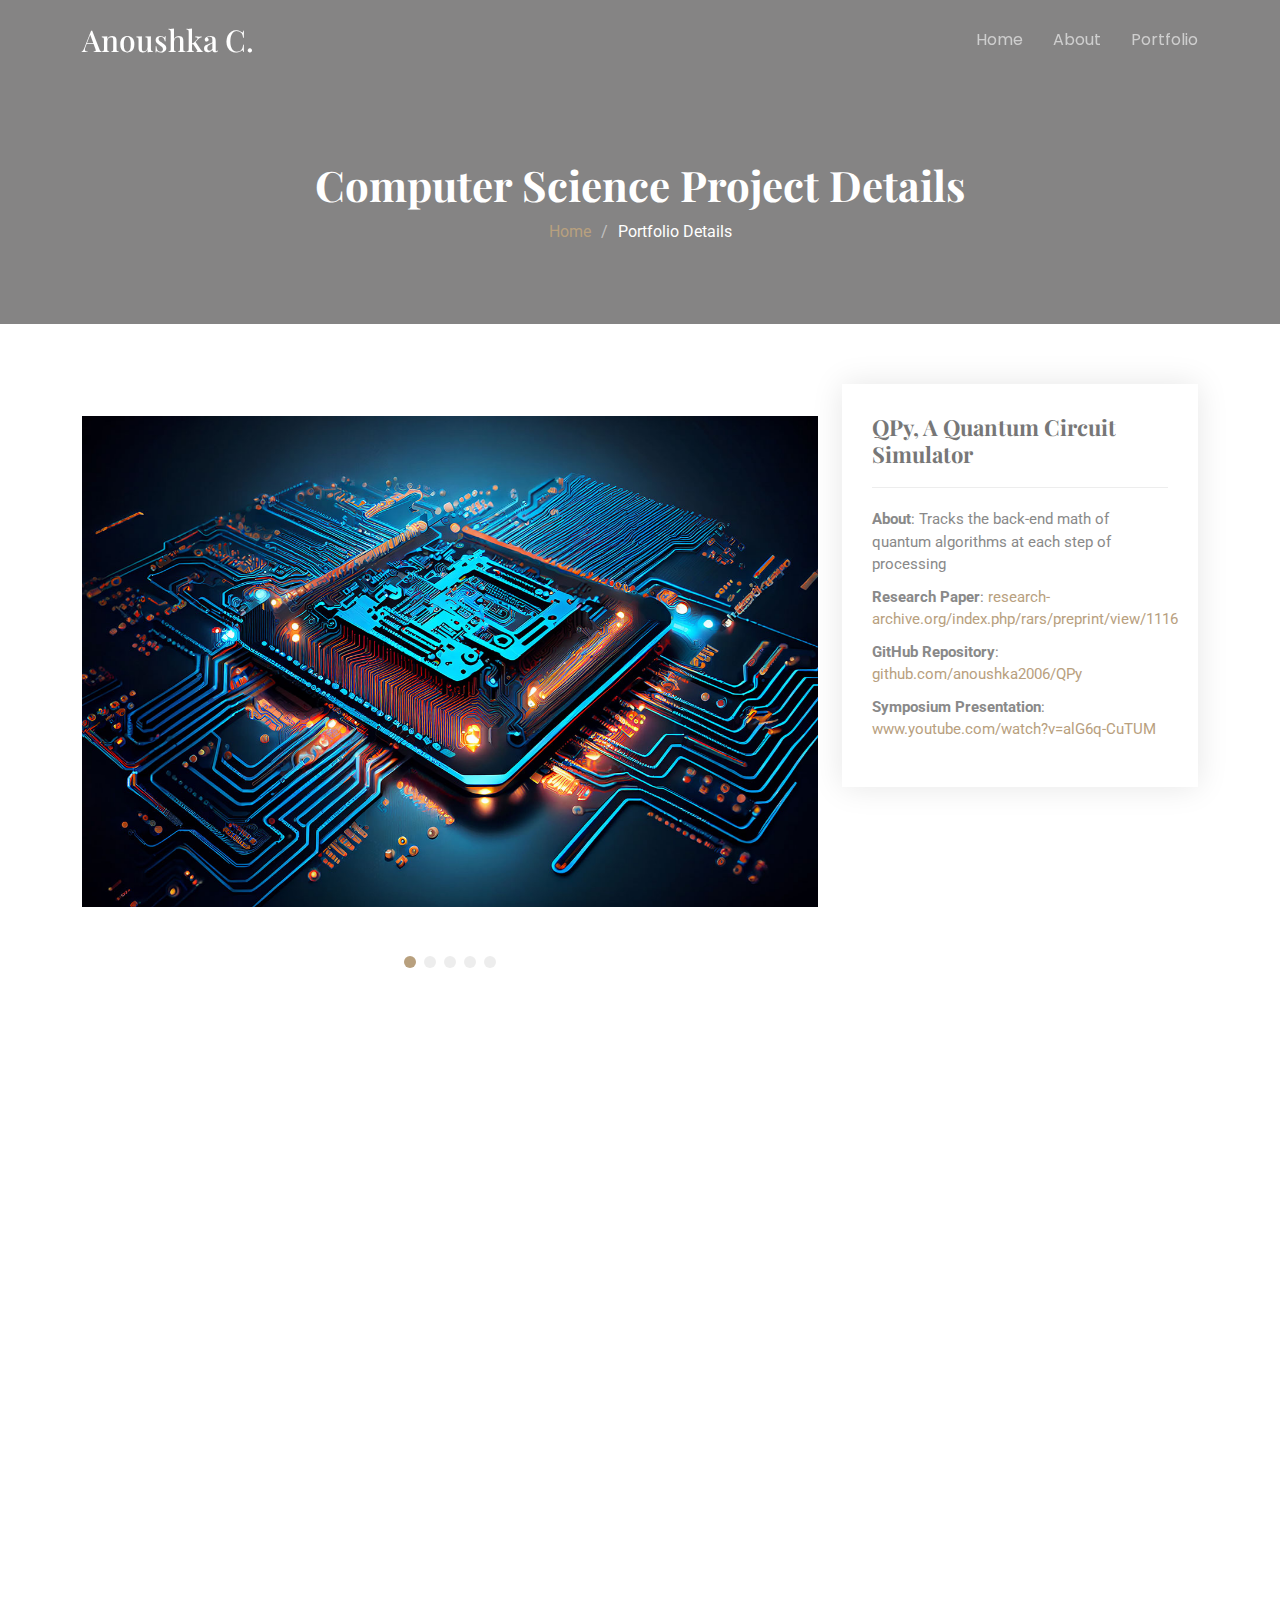
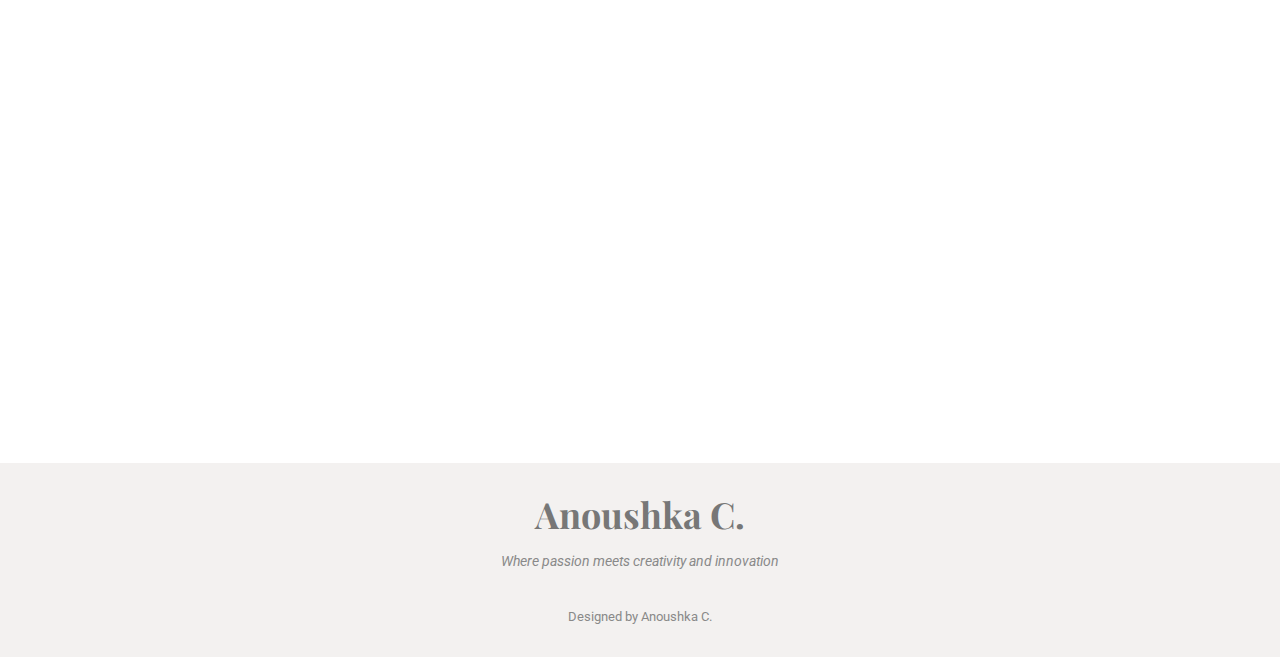
==== commit df87ea79: "Add files via upload" ====
--- a/comp.html
+++ b/comp.html
@@ -18,11 +18,11 @@
   <link href="https://fonts.googleapis.com/css2?family=Roboto:ital,wght@0,100;0,300;0,400;0,500;0,700;0,900;1,100;1,300;1,400;1,500;1,700;1,900&family=Poppins:ital,wght@0,100;0,200;0,300;0,400;0,500;0,600;0,700;0,800;0,900;1,100;1,200;1,300;1,400;1,500;1,600;1,700;1,800;1,900&family=Playfair+Display:ital,wght@0,400;0,500;0,600;0,700;0,800;0,900;1,400;1,500;1,600;1,700;1,800;1,900&display=swap" rel="stylesheet">
 
   <!-- Vendor CSS Files -->
-  <link href="assets/vendor/bootstrap/css/bootstrap.min.css" rel="stylesheet">
-  <link href="assets/vendor/bootstrap-icons/bootstrap-icons.css" rel="stylesheet">
-  <link href="assets/vendor/aos/aos.css" rel="stylesheet">
-  <link href="assets/vendor/swiper/swiper-bundle.min.css" rel="stylesheet">
-  <link href="assets/vendor/glightbox/css/glightbox.min.css" rel="stylesheet">
+  <link href="vendor/bootstrap/css/bootstrap.min.css" rel="stylesheet">
+  <link href="vendor/bootstrap-icons/bootstrap-icons.css" rel="stylesheet">
+  <link href="vendor/aos/aos.css" rel="stylesheet">
+  <link href="vendor/swiper/swiper-bundle.min.css" rel="stylesheet">
+  <link href="vendor/glightbox/css/glightbox.min.css" rel="stylesheet">
 
   <!-- Main CSS File -->
   <link href="assets/css/main.css" rel="stylesheet">
@@ -210,14 +210,14 @@
   <div id="preloader"></div>
 
   <!-- Vendor JS Files -->
-  <script src="assets/vendor/bootstrap/js/bootstrap.bundle.min.js"></script>
-  <script src="assets/vendor/php-email-form/validate.js"></script>
-  <script src="assets/vendor/aos/aos.js"></script>
-  <script src="assets/vendor/typed.js/typed.umd.js"></script>
-  <script src="assets/vendor/swiper/swiper-bundle.min.js"></script>
-  <script src="assets/vendor/glightbox/js/glightbox.min.js"></script>
-  <script src="assets/vendor/imagesloaded/imagesloaded.pkgd.min.js"></script>
-  <script src="assets/vendor/isotope-layout/isotope.pkgd.min.js"></script>
+  <script src="vendor/bootstrap/js/bootstrap.bundle.min.js"></script>
+  <script src="vendor/php-email-form/validate.js"></script>
+  <script src="vendor/aos/aos.js"></script>
+  <script src="vendor/typed.js/typed.umd.js"></script>
+  <script src="vendor/swiper/swiper-bundle.min.js"></script>
+  <script src="vendor/glightbox/js/glightbox.min.js"></script>
+  <script src="vendor/imagesloaded/imagesloaded.pkgd.min.js"></script>
+  <script src="vendor/isotope-layout/isotope.pkgd.min.js"></script>
 
   <!-- Main JS File -->
   <script src="assets/js/main.js"></script>
